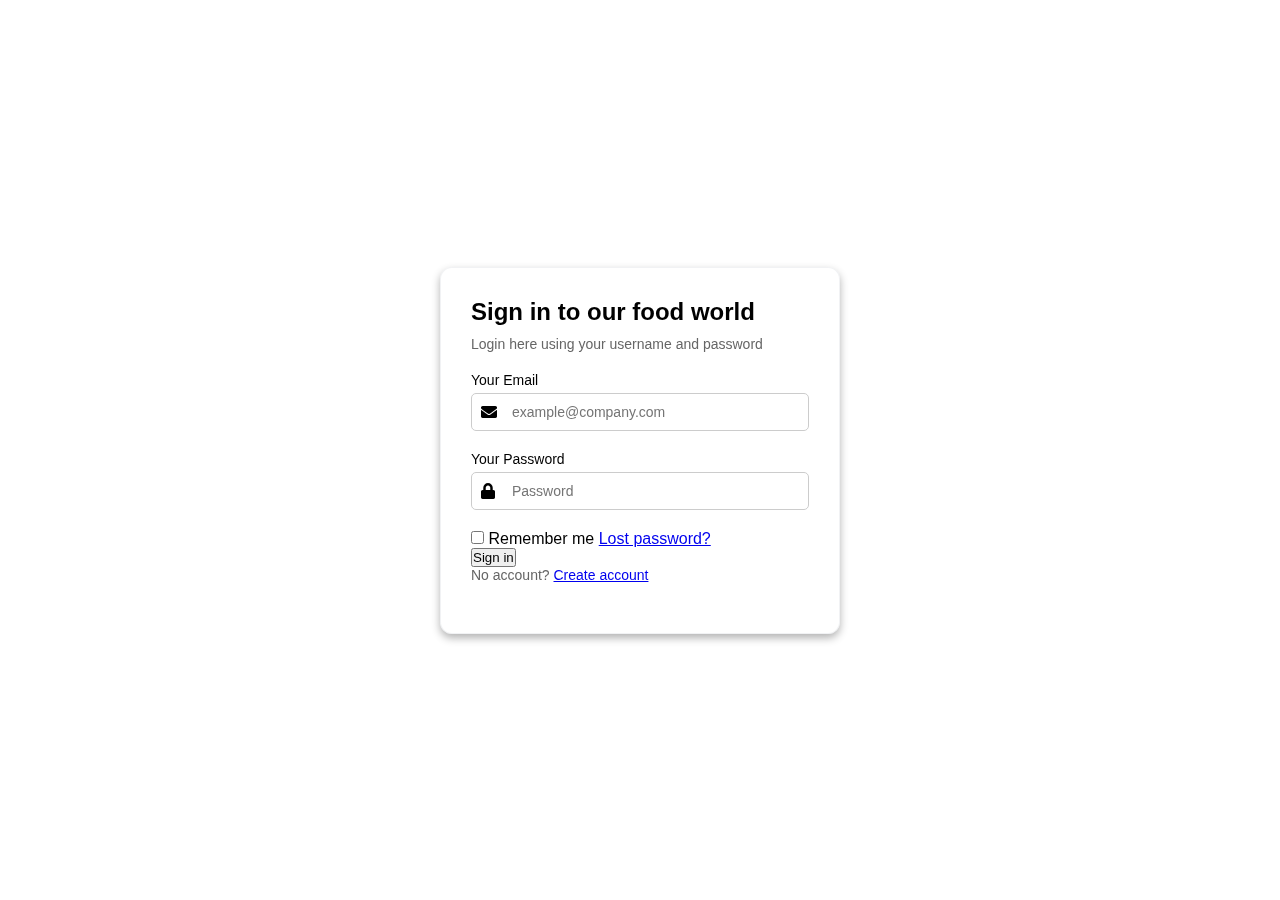
==== Food-Factory/food_login_template.html @ 444e3ab7 "Add files via upload" ====
<!DOCTYPE html>
<html lang="en">
<head>
    <meta charset="UTF-8">
    <meta name="viewport" content="width=device-width, initial-scale=1.0">
    <title>Sign In</title>
    <link rel="stylesheet" href="food_login_template.css">
    <link rel="stylesheet" href="https://cdnjs.cloudflare.com/ajax/libs/font-awesome/5.15.4/css/all.min.css">
</head>
<body>
    <div class="container">
        <div class="login-box">
            <h2>Sign in to our food world</h2>
            <p>Login here using your username and password</p>
            <form >
                <div class="input-group">
                    <label for="email">Your Email</label>
                    <div class="input-icon">
                        <i class="fas fa-envelope"></i>
                        <input type="email" id="email" placeholder="example@company.com" required>
                    </div>
                </div>

                <div class="input-group">
                    <label for="password">Your Password</label>
                    <div class="input-icon">
                        <i class="fas fa-lock"></i>
                        <input type="password" id="password" placeholder="Password" required>
                    </div>
                </div>

                <div class="options">
                    <label><input type="checkbox"> Remember me</label>
                    <a href="#" class="forgot-password">Lost password?</a>
                </div>

                <button type="submit" class="btn">Sign in</button>
            </form>
            <p class="create-account">No account? <a href="#">Create account</a></p>
        </div>
    </div>
</body>
</html>
---- Food-Factory/food_login_template.css ----
/* Reset some default styles */
* {
    margin: 0;
    padding: 0;
    box-sizing: border-box;
    /* border: 1px solid #000; */
}

/* Background for the whole body */
body {
    font-family: 'Arial', sans-serif;
    height: 100vh;
    background-image: url('/assets/png/Food_C_B103_1004200750.jpg');
    background-size: cover;
    background-position: center;
    display: flex;
    justify-content: center;
    align-items: center;
}

/* Container for the login box */
.container {
    display: flex;
    justify-content: center;
    align-items: center;
    height: 100%;
    /* background-color: brown; */
}

/* Styling for the login box */
.login-box {
    padding: 30px;
    backdrop-filter: blur(18px) saturate(180%);
    -webkit-backdrop-filter: blur(18px) saturate(180%);
    background-color: rgba(255, 255, 255, 0.27);
    border-radius: 12px;
    border: 1px solid rgba(209, 213, 219, 0.3);
    box-shadow: 0 4px 8px rgba(0, 0, 0, 0.3);
    width: 400px;
    /* text-align: center; */
}

/* Header text */
.login-box h2 {
    margin-bottom: 10px;
    font-size: 24px;
}

.login-box p {
    margin-bottom: 20px;
    font-size: 14px;
    color: #666;
}

/* Input group styling */
.input-group {
    margin-bottom: 20px;
    text-align: left;
}

.input-group label {
    font-size: 14px;
    display: block;
    margin-bottom: 5px;
}

.input-icon {
    position: relative;
}

.input-icon i {
    position: absolute;
    left: 10px;
    top: 50%;
    transform: translateY(-50%);
}

input[type="email"],
input[type="password"] {
    width: 100%;
    padding: 10px 10px 10px 40px;
    border: 1px solid #cccccc;
    border-radius: 5px;
    font-size: 14px;
}

/* input[type="email"]:focus,
input[type="password"]:focus {
    outline: none;
    border-color: #007BFF;
} */

/* Options styling */
/* .options {
    display: flex;
    justify-content: space-between;
    align-items: center;
    margin-bottom: 20px;
} */

/* .options label {
    font-size: 12px;
} */

/* .forgot-password {
    font-size: 12px;
    color: #f9f9f9;
    text-decoration: none;
} */

/* Button styling */
/* .btn {
    width: 100%;
    padding: 12px;
    background-color: #28a745;
    color: white;
    border: none;
    border-radius: 5px;
    font-size: 16px;
    cursor: pointer;
} */

/* .btn:hover {
    background-color: #218838;
} */

/* Create account link */
/* .create-account {
    margin-top: 20px;
    font-size: 12px;
} */

/* .create-account a {
    color: #007BFF;
    text-decoration: none;
} */
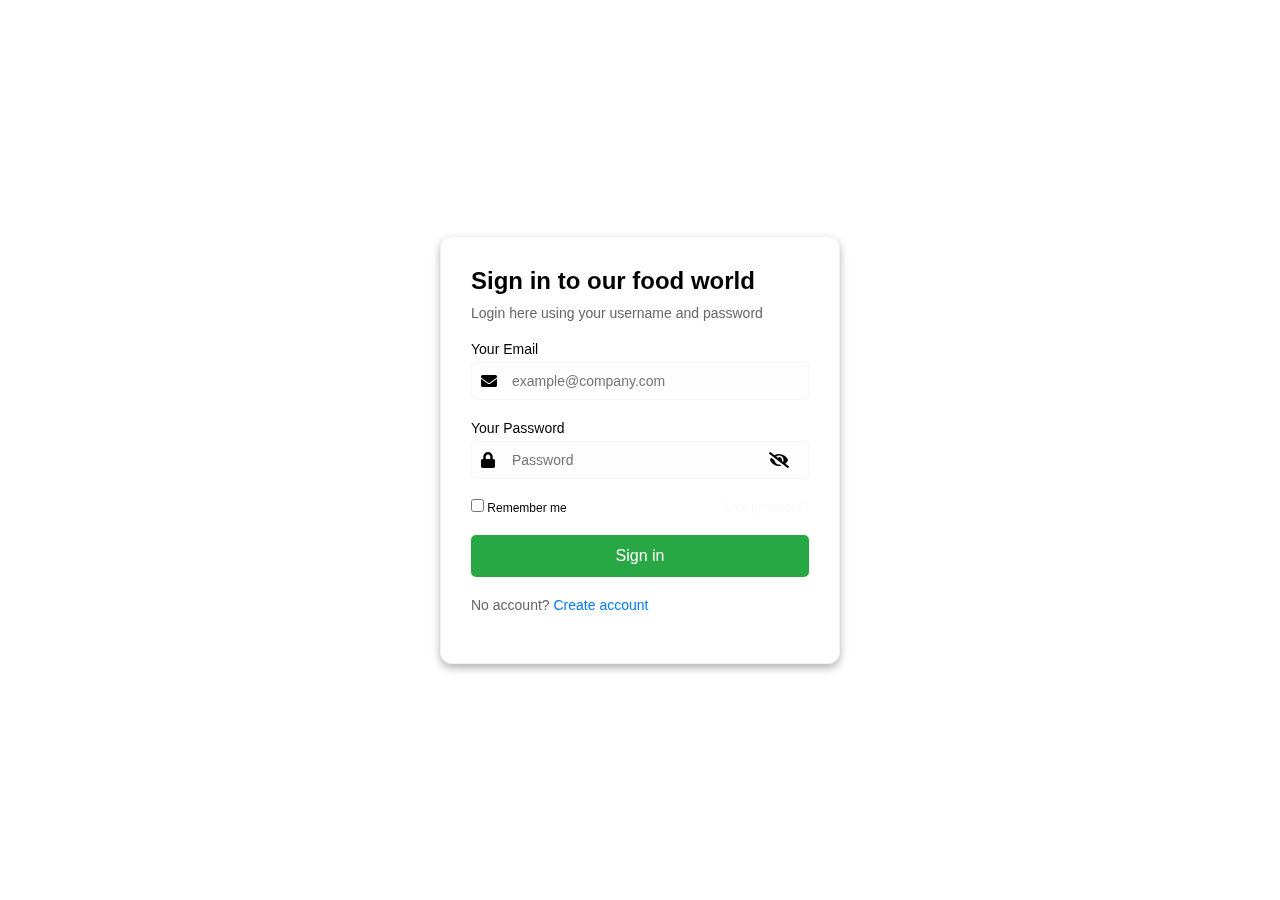
==== commit 5854dcd1: "modified foody_login_clone login" ====
--- a/Food-Factory/food_login_template.html
+++ b/Food-Factory/food_login_template.html
@@ -21,11 +21,12 @@
                     </div>
                 </div>
 
-                <div class="input-group">
+                <div class="input-group" >
                     <label for="password">Your Password</label>
                     <div class="input-icon">
                         <i class="fas fa-lock"></i>
                         <input type="password" id="password" placeholder="Password" required>
+                       <i id="toggle-eye" class="fas fa-eye-slash" onclick="this.classList.toggle('fa-eye'); this.classList.toggle('fa-eye-slash'); document.getElementById('password').type = this.classList.contains('fa-eye') ?'text':'password';"></i>
                     </div>
                 </div>
 
@@ -34,10 +35,18 @@
                     <a href="#" class="forgot-password">Lost password?</a>
                 </div>
 
-                <button type="submit" class="btn">Sign in</button>
+                <button type="submit"  class="btn">Sign in</button>
             </form>
             <p class="create-account">No account? <a href="#">Create account</a></p>
         </div>
     </div>
+
+    <script>
+    //     const toggle = () => {
+    //        const togle = document.getElementById('toggle-eye');
+    //        togle.classList.toggle('fa-eye-slash');
+    //        togle.classList.toggle('fa-eye');
+    //     }
+    // </script>
 </body>
 </html>
--- a/Food-Factory/food_login_template.css
+++ b/Food-Factory/food_login_template.css
@@ -68,7 +68,7 @@
     position: relative;
 }
 
-.input-icon i {
+.fa-lock,.fa-envelope {
     position: absolute;
     left: 10px;
     top: 50%;
@@ -76,40 +76,41 @@
 }
 
 input[type="email"],
-input[type="password"] {
+#password {
     width: 100%;
     padding: 10px 10px 10px 40px;
-    border: 1px solid #cccccc;
+    border: 1px solid #cccccc27;
     border-radius: 5px;
     font-size: 14px;
+    background-color: rgba(240, 248, 255, 0.091);
 }
 
-/* input[type="email"]:focus,
+input[type="email"]:focus,
 input[type="password"]:focus {
     outline: none;
     border-color: #007BFF;
-} */
+}
 
 /* Options styling */
-/* .options {
+.options {
     display: flex;
     justify-content: space-between;
     align-items: center;
     margin-bottom: 20px;
-} */
+}
 
-/* .options label {
+.options label {
     font-size: 12px;
-} */
+}
 
-/* .forgot-password {
+.forgot-password {
     font-size: 12px;
     color: #f9f9f9;
     text-decoration: none;
-} */
+}
 
 /* Button styling */
-/* .btn {
+.btn {
     width: 100%;
     padding: 12px;
     background-color: #28a745;
@@ -118,19 +119,37 @@
     border-radius: 5px;
     font-size: 16px;
     cursor: pointer;
-} */
+}
 
-/* .btn:hover {
+.btn:hover {
     background-color: #218838;
-} */
+}
 
 /* Create account link */
-/* .create-account {
+.create-account {
     margin-top: 20px;
     font-size: 12px;
-} */
+}
 
-/* .create-account a {
+.create-account a {
     color: #007BFF;
     text-decoration: none;
-} */
+}
+
+
+#toggle-eye{
+    position: absolute;
+    transform: translate(-50%,-50%);
+    top: 50%;
+    right: 10px;
+    /* padding: 50px; */
+}
+
+/*
+
+onclick="() => {
+                        const togle = document.getElementById('toggle-eye');
+                        togle.classList.toggle('fa-eye-slash');
+                        togle.classList.toggle('fa-eye');
+                     }"
+*/